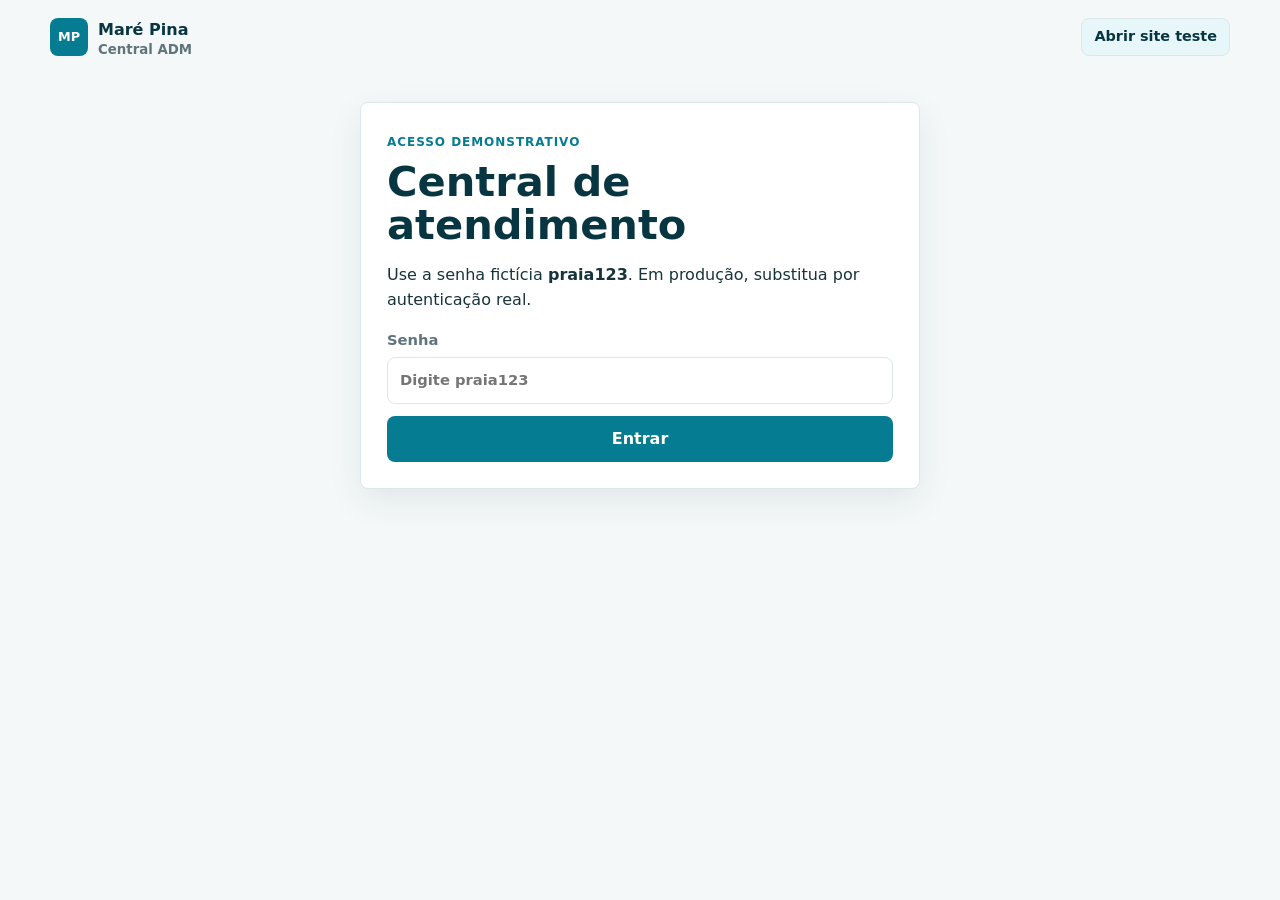
==== admin.html @ 524bec06 "iniciando o projeto de um bar na praia" ====
<!DOCTYPE html>
<html lang="pt-BR">

<head>
  <meta charset="UTF-8" />
  <meta name="viewport" content="width=device-width, initial-scale=1.0" />
  <meta name="robots" content="noindex" />
  <title>Central ADM | Maré Pina Beach Bar</title>
  <link rel="icon" href="assets/icons/sun-wave.svg" type="image/svg+xml" />
  <link rel="stylesheet" href="style.css" />
  <script src="admin.js" defer></script>
</head>

<body class="admin-body">
  <main class="admin-shell">
    <header class="admin-header">
      <a class="brand" href="index.html">
        <span class="brand__icon">MP</span>
        <span><strong>Maré Pina</strong><small>Central ADM</small></span>
      </a>
      <a class="btn btn--light btn--small" href="index.html?mesa=08">Abrir site teste</a>
    </header>

    <section class="admin-card login-card" id="loginPanel">
      <span class="eyebrow">Acesso demonstrativo</span>

      <h1>Central de atendimento</h1>

      <p>Use a senha fictícia <strong>praia123</strong>. Em produção, substitua por autenticação real.</p>
      
      <form id="loginForm" class="cart-form">
        <label>Senha<input type="password" id="adminPassword" placeholder="Digite praia123" required /></label>
        <button class="btn btn--primary" type="submit">Entrar</button>
      </form>
    </section>

    <section class="admin-dashboard admin-hidden" id="dashboardPanel" aria-live="polite">
      <div class="admin-toolbar">
        <div>
          <span class="eyebrow">Painel vivo</span>
          <h1>Solicitações da praia</h1>
        </div>
        <div class="admin-actions">
          <button class="btn btn--light btn--small" id="refreshRequests" type="button">Atualizar</button>
          <button class="btn btn--dark btn--small" id="clearCompleted" type="button">Limpar concluídos</button>
        </div>
      </div>

      <section class="admin-stats" id="adminStats" aria-label="Resumo do atendimento"></section>

      <section class="admin-card request-center">
        <div class="request-center__header">
          <div>
            <span class="eyebrow">Fila</span>
            <h2>Pedidos e chamados</h2>
          </div>
          <span id="lastUpdateText">Atualizado agora</span>
        </div>
        <div class="request-filters" id="requestFilters" aria-label="Filtros de solicitações">
          <button class="filter-btn is-active" type="button" data-filter="todos">Todos</button>
          <button class="filter-btn" type="button" data-filter="pedido">Pedidos</button>
          <button class="filter-btn" type="button" data-filter="garcom">Garçom</button>
          <button class="filter-btn" type="button" data-filter="conta">Conta</button>
          <button class="filter-btn" type="button" data-filter="gelo">Gelo</button>
          <button class="filter-btn" type="button" data-filter="limpeza">Limpeza</button>
          <button class="filter-btn" type="button" data-filter="atendimento">Atendimento</button>
          <button class="filter-btn" type="button" data-filter="concluido">Concluídos</button>
          <button class="filter-btn" type="button" data-filter="cancelado">Cancelados</button>
        </div>
        <div class="admin-requests" id="adminRequests"></div>
      </section>

      <details class="admin-card admin-config">
        <summary>Configurações e cardápio</summary>
        <div class="admin-config__grid">
          <form id="settingsForm" class="cart-form">
            <h2>Dados rápidos</h2>
            <label>WhatsApp do restaurante<input type="tel" id="settingsWhatsapp" placeholder="5581999999999"
                required /></label>
            <label>Horário de funcionamento<input type="text" id="settingsHours" placeholder="Sáb a Qua • 7h às 17h30"
                required /></label>
            <label>Link do Google Maps<input type="url" id="settingsMaps" placeholder="https://www.google.com/maps/..."
                required /></label>
            <button class="btn btn--primary" type="submit">Salvar configurações</button>
          </form>

          <form id="productForm" class="cart-form">
            <h2>Novo item</h2>
            <label>Nome<input type="text" id="productName" placeholder="Ex.: Caldinho" required /></label>
            <label>Categoria<select id="productCategory" required></select></label>
            <label>Preço em reais<input type="number" id="productPrice" step="0.01" min="0" placeholder="29.90"
                required /></label>
            <label>Descrição<textarea id="productDescription" rows="3" placeholder="Descrição curta"
                required></textarea></label>
            <label>Imagem<select id="productImage"></select></label>
            <button class="btn btn--primary" type="submit">Adicionar produto</button>
          </form>
        </div>

        <div class="admin-menu-editor">
          <div class="admin-actions">
            <button class="btn btn--dark btn--small" id="saveProducts" type="button">Salvar cardápio</button>
            <button class="btn btn--light btn--small" id="resetProducts" type="button">Restaurar padrão</button>
          </div>
          <div class="admin-products" id="adminProducts"></div>
        </div>
      </details>
    </section>
  </main>

  <div class="toast" id="adminToast" role="status" aria-live="polite"></div>
</body>

</html>
---- style.css ----
:root {
  --sea-900: #073642;
  --sea-700: #057c92;
  --sea-100: #e7f6f8;
  --sand-50: #fffdf7;
  --sand-100: #f5ecd8;
  --sun-500: #f4b24b;
  --green-600: #26825f;
  --coral-500: #d95c4a;
  --ink: #17333b;
  --muted: #60747c;
  --line: #dbe7e9;
  --white: #ffffff;
  --shadow: 0 12px 34px rgba(7, 54, 66, 0.08);
  --container: min(1100px, calc(100% - 32px));
  --ease: cubic-bezier(0.22, 1, 0.36, 1);
}

* { box-sizing: border-box; }
html { scroll-behavior: smooth; }
body {
  margin: 0;
  font-family: Inter, ui-sans-serif, system-ui, -apple-system, BlinkMacSystemFont, "Segoe UI", sans-serif;
  color: var(--ink);
  background: var(--sand-50);
  line-height: 1.55;
  overflow-x: hidden;
}

body.is-loading,
body.no-scroll { overflow: hidden; }
[hidden] { display: none !important; }
img { display: block; width: 100%; height: auto; }
a { color: inherit; text-decoration: none; }
button, input, textarea, select { font: inherit; }
button { border: 0; cursor: pointer; }
button:disabled { cursor: not-allowed; opacity: 0.55; }
.container { width: var(--container); margin-inline: auto; }

.skip-link {
  position: fixed;
  z-index: 9999;
  top: 10px;
  left: 10px;
  padding: 10px 14px;
  background: var(--sea-900);
  color: var(--white);
  border-radius: 8px;
  transform: translateY(-150%);
  transition: transform 0.2s ease;
}
.skip-link:focus { transform: translateY(0); }

.loader {
  position: fixed;
  inset: 0;
  z-index: 9998;
  display: grid;
  place-items: center;
  background: var(--sea-900);
  opacity: 1;
  visibility: visible;
  pointer-events: auto;
  transform: translateY(0);
  transition: opacity 0.5s var(--ease), visibility 0.5s var(--ease), transform 0.5s var(--ease);
}
.loader[hidden] { display: none; }
.loader.is-hidden { opacity: 0; visibility: hidden; pointer-events: none; transform: translateY(-8px); }
.loader__card {
  width: min(300px, calc(100% - 40px));
  padding: 26px;
  border: 1px solid rgba(255,255,255,0.16);
  border-radius: 8px;
  color: var(--white);
  text-align: center;
  background: rgba(255,255,255,0.08);
}
.loader__icon { margin: 0 auto 12px; font-weight: 900; letter-spacing: 0.08em; }
.loader span { display: block; margin-top: 4px; color: rgba(255,255,255,0.78); }
.loader__bar { height: 5px; margin-top: 18px; overflow: hidden; background: rgba(255,255,255,0.18); border-radius: 99px; }
.loader__bar i { display: block; width: 45%; height: 100%; background: var(--sun-500); animation: loadingBar 1s var(--ease) infinite; }
@keyframes loadingBar { from { transform: translateX(-110%); } to { transform: translateX(235%); } }

.site-header {
  position: sticky;
  top: 0;
  z-index: 1000;
  padding: 10px 0;
  border-bottom: 1px solid rgba(219,231,233,0.7);
  background: rgba(255,253,247,0.92);
  backdrop-filter: blur(14px);
}
.site-header.is-scrolled { box-shadow: 0 8px 24px rgba(7,54,66,0.08); }
.nav { display: flex; align-items: center; justify-content: space-between; gap: 14px; }
.brand { display: inline-flex; align-items: center; gap: 10px; font-weight: 900; color: var(--sea-900); }
.brand__icon {
  width: 38px;
  height: 38px;
  display: grid;
  place-items: center;
  border-radius: 8px;
  color: var(--white);
  background: var(--sea-700);
  font-size: 0.8rem;
}
.brand small { display: block; color: var(--muted); font-weight: 700; line-height: 1; }
.nav-links { display: flex; align-items: center; gap: 8px; }
.nav-links a { padding: 10px 12px; color: var(--muted); font-weight: 800; }
.menu-toggle { display: none; width: 44px; height: 44px; border-radius: 8px; background: var(--sea-100); }
.menu-toggle span { display: block; width: 20px; height: 2px; margin: 5px auto; background: var(--sea-900); transition: transform 0.2s ease, opacity 0.2s ease; }
.menu-toggle.is-active span:nth-child(1) { transform: translateY(7px) rotate(45deg); }
.menu-toggle.is-active span:nth-child(2) { opacity: 0; }
.menu-toggle.is-active span:nth-child(3) { transform: translateY(-7px) rotate(-45deg); }

.btn {
  min-height: 46px;
  display: inline-flex;
  align-items: center;
  justify-content: center;
  gap: 8px;
  padding: 12px 18px;
  border-radius: 8px;
  font-weight: 900;
  line-height: 1.1;
  transition: transform 0.2s ease, background 0.2s ease, border-color 0.2s ease;
}
.btn:hover { transform: translateY(-1px); }
.btn--primary { color: var(--white); background: var(--sea-700); }
.btn--dark { color: var(--white); background: var(--sea-900); }
.btn--light { color: var(--sea-900); background: var(--sea-100); border: 1px solid var(--line); }
.btn--ghost { color: var(--white); background: rgba(255,255,255,0.16); border: 1px solid rgba(255,255,255,0.28); }
.btn--danger { color: var(--white); background: var(--coral-500); }
.btn--small { min-height: 38px; padding: 9px 12px; font-size: 0.9rem; }
.btn--full { width: 100%; }

.eyebrow {
  display: inline-block;
  margin-bottom: 8px;
  color: var(--sea-700);
  font-size: 0.75rem;
  font-weight: 900;
  letter-spacing: 0.08em;
  text-transform: uppercase;
}

.hero {
  min-height: 76svh;
  display: grid;
  align-items: center;
  padding: 72px 0 46px;
  color: var(--white);
  background: linear-gradient(115deg, rgba(7,54,66,0.9), rgba(5,124,146,0.58)), url("assets/images/hero-praia.svg") center/cover no-repeat;
}
.hero .eyebrow { color: #ffe6ad; }
.hero__grid { display: grid; grid-template-columns: minmax(0, 1fr) 320px; gap: clamp(22px, 6vw, 70px); align-items: center; }
.hero h1 { max-width: 760px; margin: 0 0 16px; font-size: clamp(2.35rem, 7vw, 5.2rem); line-height: 0.95; letter-spacing: 0; }
.hero p { max-width: 580px; margin: 0 0 24px; color: rgba(255,255,255,0.86); font-size: clamp(1.03rem, 2vw, 1.2rem); }
.hero__actions { display: flex; flex-wrap: wrap; gap: 10px; }
.service-card {
  display: grid;
  gap: 12px;
  padding: 22px;
  border-radius: 8px;
  background: rgba(255,255,255,0.96);
  color: var(--ink);
  box-shadow: var(--shadow);
}
.service-card strong { font-size: 1.25rem; }
.service-card span { color: var(--muted); }

.table-strip { padding: 16px 0; border-bottom: 1px solid var(--line); background: var(--white); }
.table-strip__inner { display: flex; align-items: center; justify-content: space-between; gap: 18px; }
.table-strip strong { display: block; font-size: clamp(1.05rem, 3vw, 1.35rem); }
.table-strip label { display: grid; gap: 5px; min-width: min(260px, 100%); color: var(--muted); font-weight: 800; }
input, textarea, select {
  width: 100%;
  min-height: 44px;
  padding: 11px 12px;
  border: 1px solid var(--line);
  border-radius: 8px;
  color: var(--ink);
  background: var(--white);
}
textarea { resize: vertical; }

.section { padding: clamp(46px, 8vw, 84px) 0; }
.section-heading, .menu-top { display: flex; align-items: end; justify-content: space-between; gap: 18px; margin-bottom: 22px; }
.section-heading--compact { align-items: start; display: block; }
.section h2, .admin-card h1, .admin-card h2, .admin-toolbar h1 { margin: 0; color: var(--sea-900); font-size: clamp(1.7rem, 4vw, 2.6rem); line-height: 1.05; letter-spacing: 0; }
.section p { color: var(--muted); }

.quick-service { background: var(--white); }
.quick-grid { display: grid; grid-template-columns: repeat(5, 1fr); gap: 12px; }
.quick-action {
  min-height: 122px;
  display: grid;
  align-content: center;
  gap: 6px;
  padding: 18px;
  border: 1px solid var(--line);
  border-left: 5px solid var(--sea-700);
  border-radius: 8px;
  text-align: left;
  color: var(--ink);
  background: var(--white);
  box-shadow: var(--shadow);
}
.quick-action strong { font-size: 1.05rem; }
.quick-action span { color: var(--muted); font-size: 0.92rem; }
.quick-action--conta { border-left-color: var(--sun-500); }
.quick-action--gelo { border-left-color: #4eb6c7; }
.quick-action--limpeza { border-left-color: #87939a; }
.quick-action--atendimento { border-left-color: var(--green-600); }

.menu-section { background: #f7fbfb; }
.category-scroller {
  position: sticky;
  top: 63px;
  z-index: 90;
  display: flex;
  gap: 8px;
  overflow-x: auto;
  padding: 10px 0 16px;
  background: #f7fbfb;
  scrollbar-width: none;
}
.category-scroller::-webkit-scrollbar { display: none; }
.category-btn {
  flex: 0 0 auto;
  min-height: 40px;
  padding: 9px 14px;
  border: 1px solid var(--line);
  border-radius: 8px;
  color: var(--muted);
  background: var(--white);
  font-weight: 900;
}
.category-btn.is-active { color: var(--white); border-color: var(--sea-700); background: var(--sea-700); }
.menu-grid { display: grid; grid-template-columns: repeat(2, minmax(0, 1fr)); gap: 14px; }
.menu-card {
  display: grid;
  grid-template-columns: 128px 1fr;
  overflow: hidden;
  border: 1px solid var(--line);
  border-radius: 8px;
  background: var(--white);
  box-shadow: var(--shadow);
}
.menu-card img { height: 100%; min-height: 150px; object-fit: cover; background: var(--sand-100); }
.menu-card__body { display: grid; gap: 8px; padding: 14px; }
.menu-card__body span { color: var(--sea-700); font-size: 0.75rem; font-weight: 900; text-transform: uppercase; }
.menu-card h3 { margin: 0; font-size: 1.08rem; }
.menu-card p { margin: 0; color: var(--muted); font-size: 0.92rem; }
.menu-card__footer { display: flex; align-items: center; justify-content: space-between; gap: 12px; margin-top: 4px; }
.menu-card__footer strong { font-size: 1.1rem; color: var(--sea-900); }
.add-btn {
  min-height: 38px;
  padding: 9px 12px;
  border-radius: 8px;
  color: var(--white);
  background: var(--sea-700);
  font-weight: 900;
}

.gallery { background: var(--white); }
.gallery-grid { display: grid; grid-template-columns: repeat(4, 1fr); gap: 12px; }
.gallery-item { overflow: hidden; padding: 0; border-radius: 8px; background: var(--sand-100); }
.gallery-item img { aspect-ratio: 1.25; object-fit: cover; }
.location__grid { display: grid; grid-template-columns: minmax(0, 0.9fr) minmax(300px, 1.1fr); gap: 28px; align-items: center; }
.map-card { overflow: hidden; border: 1px solid var(--line); border-radius: 8px; background: var(--white); box-shadow: var(--shadow); }
.map-card img { aspect-ratio: 1.8; object-fit: cover; }

.footer { padding: 36px 0 110px; color: rgba(255,255,255,0.78); background: var(--sea-900); }
.footer__grid { display: grid; grid-template-columns: 1.4fr 0.8fr 0.8fr; gap: 24px; }
.footer .brand, .footer h3 { color: var(--white); }
.footer a, .footer span { display: block; margin-top: 8px; }

.floating-cart, .floating-whatsapp, .floating-waiter {
  position: fixed;
  z-index: 900;
  min-height: 46px;
  display: inline-flex;
  align-items: center;
  justify-content: center;
  gap: 8px;
  padding: 11px 14px;
  border-radius: 8px;
  box-shadow: 0 10px 28px rgba(7,54,66,0.16);
  font-weight: 900;
}
.floating-cart { left: 16px; bottom: 16px; color: var(--white); background: var(--sea-900); }
.floating-cart span { min-width: 24px; min-height: 24px; display: grid; place-items: center; border-radius: 99px; color: var(--sea-900); background: var(--sun-500); }
.floating-whatsapp { right: 16px; bottom: 16px; color: var(--white); background: var(--green-600); }
.floating-waiter { right: 16px; bottom: 72px; color: var(--sea-900); background: var(--sun-500); }

.cart-backdrop { position: fixed; inset: 0; z-index: 1200; background: rgba(7,54,66,0.42); }
.cart-drawer {
  position: fixed;
  top: 0;
  right: 0;
  z-index: 1300;
  width: min(440px, 100%);
  height: 100svh;
  display: flex;
  flex-direction: column;
  gap: 16px;
  padding: 20px;
  background: var(--white);
  box-shadow: -18px 0 44px rgba(7,54,66,0.16);
  transform: translateX(105%);
  transition: transform 0.24s var(--ease);
}
.cart-drawer.is-open { transform: translateX(0); }
.cart-drawer__header { display: flex; align-items: center; justify-content: space-between; gap: 12px; }
.cart-drawer__header h2 { margin: 0; }
.icon-button { width: 42px; height: 42px; border-radius: 8px; color: var(--sea-900); background: var(--sea-100); font-size: 1.35rem; }
.cart-items { display: grid; gap: 10px; overflow-y: auto; }
.cart-empty { padding: 16px; border-radius: 8px; color: var(--muted); background: #f7fbfb; }
.cart-item { display: grid; grid-template-columns: 70px 1fr; gap: 12px; padding: 10px; border: 1px solid var(--line); border-radius: 8px; }
.cart-item img { width: 70px; height: 70px; border-radius: 8px; object-fit: cover; background: var(--sand-100); }
.cart-item h3 { margin: 0 0 6px; font-size: 1rem; }
.cart-item__meta { display: flex; align-items: center; justify-content: space-between; gap: 10px; }
.qty-control { display: inline-flex; align-items: center; overflow: hidden; border: 1px solid var(--line); border-radius: 8px; }
.qty-control button { width: 34px; height: 34px; color: var(--sea-900); background: var(--sea-100); font-weight: 900; }
.qty-control strong { min-width: 34px; text-align: center; }
.cart-remove { margin-top: 6px; padding: 0; color: var(--coral-500); background: transparent; font-weight: 900; }
.cart-total { display: flex; align-items: center; justify-content: space-between; padding: 14px; border-radius: 8px; background: var(--sea-100); }
.cart-total strong { font-size: 1.25rem; }
.cart-form { display: grid; gap: 12px; }
.cart-form label { display: grid; gap: 6px; color: var(--muted); font-size: 0.92rem; font-weight: 800; }

.gallery-modal { position: fixed; inset: 0; z-index: 1500; display: grid; place-items: center; padding: 20px; background: rgba(7,54,66,0.74); }
.gallery-modal img { max-width: min(860px, 100%); max-height: 80svh; border-radius: 8px; background: var(--white); }
.gallery-modal__close { position: fixed; top: 18px; right: 18px; }
.toast {
  position: fixed;
  left: 50%;
  bottom: 92px;
  z-index: 2000;
  max-width: min(440px, calc(100% - 32px));
  padding: 13px 16px;
  border-radius: 8px;
  color: var(--white);
  background: var(--sea-900);
  box-shadow: 0 12px 34px rgba(7,54,66,0.24);
  opacity: 0;
  pointer-events: none;
  transform: translate(-50%, 12px);
  transition: opacity 0.2s ease, transform 0.2s ease;
}
.toast.is-visible { opacity: 1; transform: translate(-50%, 0); }


.table-actions {
  display: flex;
  flex-wrap: wrap;
  justify-content: flex-end;
  gap: 8px;
}

.link-button {
  min-height: 38px;
  padding: 8px 10px;
  border-radius: 8px;
  color: var(--sea-700);
  background: var(--sea-100);
  font-weight: 900;
}

.link-button--danger {
  color: var(--coral-500);
  background: #fff1ef;
}

.customer-start {
  position: fixed;
  inset: 0;
  z-index: 1800;
  display: grid;
  place-items: center;
  padding: 18px;
  overflow-y: auto;
  background:
    linear-gradient(120deg, rgba(7, 54, 66, 0.86), rgba(5, 124, 146, 0.58)),
    url("assets/images/hero-praia.svg") center/cover no-repeat;
}

.customer-start__panel {
  width: min(720px, 100%);
  display: grid;
  gap: 16px;
  padding: clamp(18px, 4vw, 30px);
  border: 1px solid rgba(255, 255, 255, 0.28);
  border-radius: 8px;
  background: rgba(255, 255, 255, 0.97);
  box-shadow: 0 24px 60px rgba(7, 54, 66, 0.24);
}

.customer-start__header h2 {
  margin: 0 0 8px;
  color: var(--sea-900);
  font-size: clamp(1.8rem, 5vw, 2.65rem);
  line-height: 1.02;
}

.customer-start__header p,
.customer-start small {
  margin: 0;
  color: var(--muted);
}

.form-grid {
  display: grid;
  grid-template-columns: repeat(2, minmax(0, 1fr));
  gap: 12px;
}

.radio-card {
  display: flex;
  flex-wrap: wrap;
  align-items: center;
  gap: 12px;
  margin: 0;
  padding: 14px;
  border: 1px solid var(--line);
  border-radius: 8px;
  background: #f7fbfb;
}

.radio-card legend {
  padding: 0 6px;
  color: var(--sea-900);
  font-weight: 900;
}

.radio-card label {
  display: inline-flex;
  align-items: center;
  gap: 8px;
  color: var(--ink);
  font-weight: 800;
}

.radio-card input {
  width: auto;
  min-height: auto;
}

.radio-card--compact {
  padding: 10px;
  background: var(--white);
}

.minor-section {
  display: grid;
  gap: 12px;
}

.minor-section__header,
.minor-card__top {
  display: flex;
  align-items: center;
  justify-content: space-between;
  gap: 12px;
}

.minor-list {
  display: grid;
  gap: 12px;
}

.minor-card {
  display: grid;
  gap: 12px;
  padding: 12px;
  border: 1px solid var(--line);
  border-radius: 8px;
  background: var(--sand-50);
}

.form-message {
  padding: 12px;
  border: 1px solid #ffd0c8;
  border-radius: 8px;
  color: #9b2f21;
  background: #fff1ef;
  font-weight: 800;
}
/* Admin */
.admin-body { min-height: 100svh; background: #f4f8f8; }
.admin-shell { width: min(1180px, calc(100% - 32px)); margin: 0 auto; padding: 18px 0 48px; }
.admin-header { display: flex; align-items: center; justify-content: space-between; gap: 14px; margin-bottom: 18px; }
.admin-card, .stat-card, .request-card {
  border: 1px solid var(--line);
  border-radius: 8px;
  background: var(--white);
  box-shadow: var(--shadow);
}
.admin-card { padding: clamp(18px, 3vw, 26px); }
.login-card { max-width: 560px; margin: 46px auto; }
.admin-hidden { display: none !important; }
.admin-dashboard { display: grid; gap: 16px; }
.admin-toolbar { display: flex; align-items: end; justify-content: space-between; gap: 18px; }
.admin-actions { display: flex; flex-wrap: wrap; gap: 8px; }
.admin-stats { display: grid; grid-template-columns: repeat(6, 1fr); gap: 10px; }
.stat-card { padding: 14px; }
.stat-card span { color: var(--muted); font-size: 0.85rem; font-weight: 800; }
.stat-card strong { display: block; margin-top: 6px; color: var(--sea-900); font-size: 2rem; line-height: 1; }
.request-center { display: grid; gap: 16px; }
.request-center__header { display: flex; align-items: end; justify-content: space-between; gap: 14px; }
.request-center__header h2 { margin: 0; }
#lastUpdateText { color: var(--muted); font-size: 0.9rem; }
.request-filters { display: flex; gap: 8px; overflow-x: auto; padding-bottom: 4px; }
.filter-btn { flex: 0 0 auto; min-height: 38px; padding: 8px 12px; border: 1px solid var(--line); border-radius: 8px; color: var(--muted); background: var(--white); font-weight: 900; }
.filter-btn.is-active { color: var(--white); border-color: var(--sea-700); background: var(--sea-700); }
.admin-requests { display: grid; gap: 12px; }
.empty-state { display: grid; gap: 6px; padding: 22px; border: 1px dashed var(--line); border-radius: 8px; color: var(--muted); }
.request-card { display: grid; gap: 12px; padding: 14px; border-left: 5px solid var(--sea-700); }
.request-card--garcom { border-left-color: #277fc2; }
.request-card--conta { border-left-color: var(--sun-500); }
.request-card--gelo { border-left-color: #4eb6c7; }
.request-card--limpeza { border-left-color: #87939a; }
.request-card--atendimento { border-left-color: var(--green-600); }
.request-card.status-cancelado { border-left-color: var(--coral-500); opacity: 0.8; }
.request-card.status-concluido { border-left-color: var(--green-600); background: #f5fbf7; }
.request-card__top, .request-card__meta, .request-total { display: flex; align-items: center; justify-content: space-between; gap: 12px; }
.request-card__top strong { font-size: 1.15rem; }
.request-card__top span, .request-card__meta, .request-note, .request-history { color: var(--muted); }
.request-card mark { padding: 6px 9px; border-radius: 999px; color: var(--sea-900); background: var(--sea-100); font-weight: 900; }
.request-card__meta { flex-wrap: wrap; justify-content: flex-start; }
.customer-info {
  display: flex;
  flex-wrap: wrap;
  gap: 8px;
  padding: 10px;
  border: 1px solid var(--line);
  border-radius: 8px;
  background: #f7fbfb;
  color: var(--muted);
}

.customer-info span {
  flex: 1 1 180px;
}

.customer-info.has-minors {
  border-color: #f3ca76;
  background: #fff9eb;
}

.minor-info {
  display: grid;
  gap: 8px;
  padding: 10px;
  border: 1px solid #f3ca76;
  border-radius: 8px;
  background: #fff9eb;
}

.minor-alert {
  width: fit-content;
  padding: 5px 8px;
  border-radius: 999px;
  color: #7a4d00;
  background: #ffe7a8;
  font-weight: 900;
}

.minor-info ul {
  display: grid;
  gap: 6px;
  margin: 0;
  padding-left: 18px;
}

.minor-info li span {
  display: block;
  color: var(--muted);
}
.request-items { display: grid; gap: 6px; margin: 0; padding: 10px 0 0 18px; border-top: 1px solid var(--line); }
.request-items li span { color: var(--muted); }
.request-note { margin: 0; padding: 10px; border-radius: 8px; background: #f7fbfb; }
.request-total { padding: 10px 12px; border-radius: 8px; background: var(--sea-100); }
.request-history { display: flex; flex-wrap: wrap; gap: 8px; font-size: 0.85rem; }
.request-actions { display: flex; flex-wrap: wrap; gap: 8px; }
.admin-config summary { cursor: pointer; color: var(--sea-900); font-weight: 900; }
.admin-config__grid { display: grid; grid-template-columns: repeat(2, minmax(0, 1fr)); gap: 20px; margin-top: 18px; }
.admin-menu-editor { display: grid; gap: 14px; margin-top: 20px; }
.admin-products { display: grid; grid-template-columns: repeat(2, minmax(0, 1fr)); gap: 12px; }
.admin-product { display: grid; gap: 10px; padding: 12px; border: 1px solid var(--line); border-radius: 8px; background: #fdfefe; }
.admin-product__row { display: flex; align-items: center; justify-content: space-between; gap: 10px; }

@media (max-width: 980px) {
  .nav-links {
    position: fixed;
    top: 63px;
    left: 16px;
    right: 16px;
    display: none;
    flex-direction: column;
    align-items: stretch;
    padding: 12px;
    border: 1px solid var(--line);
    border-radius: 8px;
    background: var(--white);
    box-shadow: var(--shadow);
  }
  .nav-links.is-open { display: flex; }
  .nav-links a, .nav-links .btn { width: 100%; justify-content: center; }
  .menu-toggle { display: inline-block; }
  .hero__grid, .location__grid, .admin-config__grid { grid-template-columns: 1fr; }
  .service-card { max-width: 460px; }
  .quick-grid { grid-template-columns: repeat(2, 1fr); }
  .menu-grid { grid-template-columns: 1fr; }
  .gallery-grid { grid-template-columns: repeat(2, 1fr); }
  .footer__grid { grid-template-columns: 1fr; }
  .admin-stats { grid-template-columns: repeat(3, 1fr); }
  .admin-products { grid-template-columns: 1fr; }
}

@media (max-width: 640px) {
  :root { --container: min(100% - 24px, 1100px); }
  .hero { min-height: auto; padding: 54px 0 34px; }
  .hero h1 { font-size: 2.45rem; }
  .hero__actions .btn { width: 100%; }
  .table-strip__inner, .section-heading, .menu-top, .admin-toolbar, .request-center__header { align-items: stretch; flex-direction: column; }
  .table-actions { justify-content: flex-start; }
  .form-grid { grid-template-columns: 1fr; }
  .customer-start { align-items: start; }
  .customer-start__panel { margin: 10px 0; }
  .minor-section__header, .minor-card__top { align-items: flex-start; flex-direction: column; }
  .quick-grid { grid-template-columns: 1fr; }
  .quick-action { min-height: 92px; }
  .category-scroller { top: 62px; }
  .menu-card { grid-template-columns: 106px 1fr; }
  .menu-card img { min-height: 142px; }
  .menu-card p { display: none; }
  .menu-card__footer { align-items: stretch; flex-direction: column; }
  .add-btn { width: 100%; }
  .cart-drawer { padding: 16px 14px 24px; }
  .floating-cart { left: 12px; bottom: 12px; }
  .floating-whatsapp { right: 12px; bottom: 12px; }
  .floating-waiter { right: 12px; bottom: 66px; }
  .admin-stats { grid-template-columns: repeat(2, 1fr); }
  .request-card__top, .request-card__meta, .request-total { align-items: flex-start; flex-direction: column; }
  .request-actions .btn { flex: 1 1 100%; }
}

@media (max-width: 430px) {
  .brand small { display: none; }
  .menu-card { grid-template-columns: 92px 1fr; }
  .menu-card__body { padding: 11px; }
  .floating-whatsapp { display: none; }
  .admin-stats { grid-template-columns: 1fr; }
}

@media (prefers-reduced-motion: reduce) {
  *, *::before, *::after {
    scroll-behavior: auto !important;
    animation-duration: 0.001ms !important;
    animation-iteration-count: 1 !important;
    transition-duration: 0.001ms !important;
  }
  .loader { transform: none; }
}
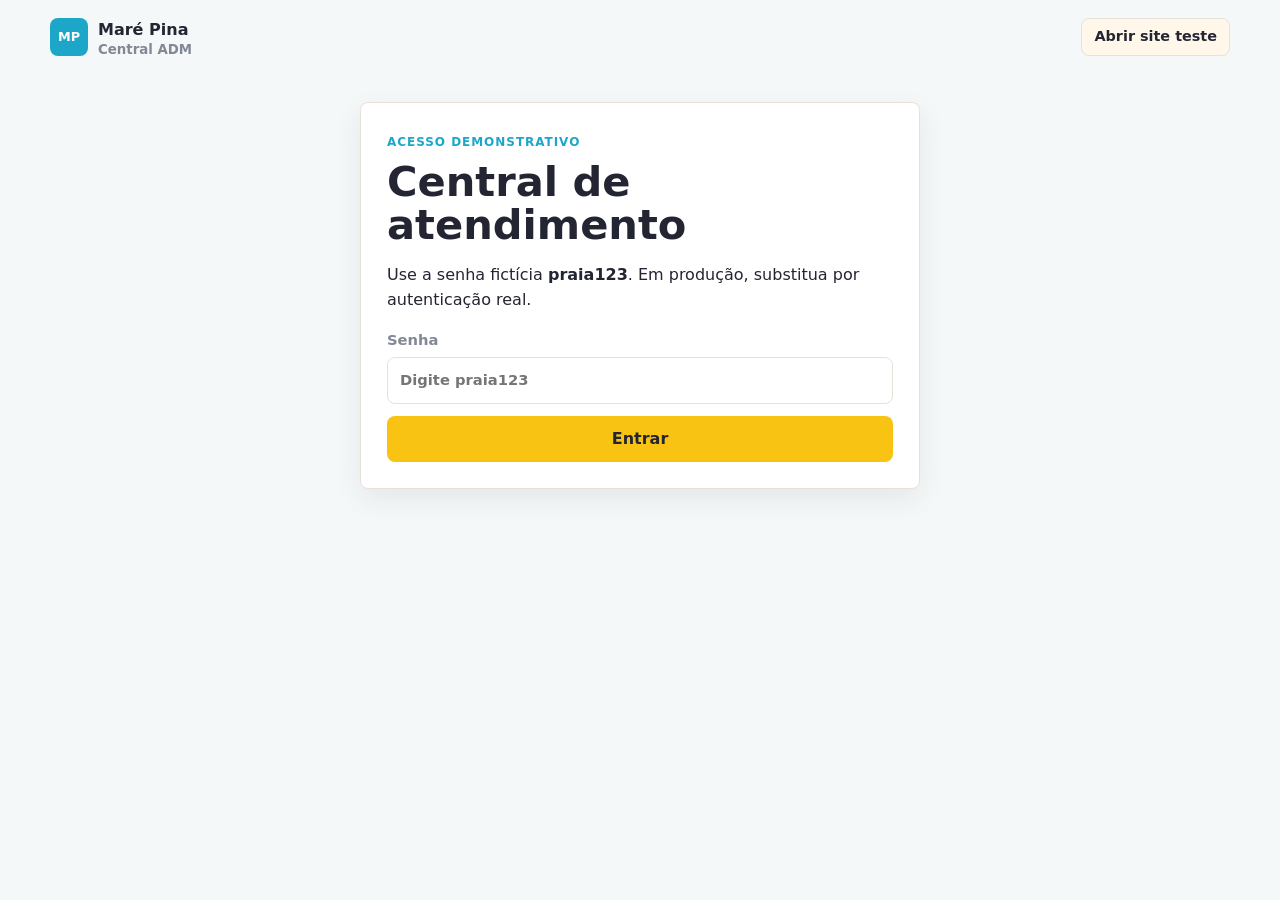
==== commit 0a4ab01e: "troquei as cores do site" ====
--- a/admin.html
+++ b/admin.html
@@ -42,6 +42,7 @@
         </div>
         <div class="admin-actions">
           <button class="btn btn--light btn--small" id="refreshRequests" type="button">Atualizar</button>
+          <button class="btn btn--primary btn--small" id="toggleSound" type="button" aria-pressed="false">Ativar som</button>
           <button class="btn btn--dark btn--small" id="clearCompleted" type="button">Limpar concluídos</button>
         </div>
       </div>
@@ -64,6 +65,8 @@
           <button class="filter-btn" type="button" data-filter="gelo">Gelo</button>
           <button class="filter-btn" type="button" data-filter="limpeza">Limpeza</button>
           <button class="filter-btn" type="button" data-filter="atendimento">Atendimento</button>
+          <button class="filter-btn" type="button" data-filter="em_atendimento">Em atendimento</button>
+          <button class="filter-btn" type="button" data-filter="preparando">Preparando</button>
           <button class="filter-btn" type="button" data-filter="concluido">Concluídos</button>
           <button class="filter-btn" type="button" data-filter="cancelado">Cancelados</button>
         </div>
--- a/style.css
+++ b/style.css
@@ -1,17 +1,29 @@
 :root {
-  --sea-900: #073642;
-  --sea-700: #057c92;
-  --sea-100: #e7f6f8;
-  --sand-50: #fffdf7;
-  --sand-100: #f5ecd8;
-  --sun-500: #f4b24b;
-  --green-600: #26825f;
-  --coral-500: #d95c4a;
-  --ink: #17333b;
-  --muted: #60747c;
-  --line: #dbe7e9;
+  --color-sun: #F8C312;
+  --color-orange: #F28C28;
+  --color-palm: #499C46;
+  --color-lime: #A5C747;
+  --color-sea: #1CA7C9;
+  --color-sand: #F5E3BD;
+  --color-cream: #FFF8EA;
+  --color-dark: #232532;
+  --color-dark-soft: #36373D;
+  --color-muted: #828895;
+  --color-danger: #D53F4B;
+
+  --sea-900: var(--color-dark);
+  --sea-700: var(--color-sea);
+  --sea-100: var(--color-cream);
+  --sand-50: var(--color-cream);
+  --sand-100: var(--color-sand);
+  --sun-500: var(--color-sun);
+  --green-600: var(--color-palm);
+  --coral-500: var(--color-danger);
+  --ink: var(--color-dark);
+  --muted: var(--color-muted);
+  --line: #E7E2D8;
   --white: #ffffff;
-  --shadow: 0 12px 34px rgba(7, 54, 66, 0.08);
+  --shadow: 0 10px 28px rgba(35, 37, 50, 0.08);
   --container: min(1100px, calc(100% - 32px));
   --ease: cubic-bezier(0.22, 1, 0.36, 1);
 }
@@ -22,7 +34,7 @@
   margin: 0;
   font-family: Inter, ui-sans-serif, system-ui, -apple-system, BlinkMacSystemFont, "Segoe UI", sans-serif;
   color: var(--ink);
-  background: var(--sand-50);
+  background: linear-gradient(180deg, var(--color-cream) 0%, #fffdf8 100%);
   line-height: 1.55;
   overflow-x: hidden;
 }
@@ -86,11 +98,11 @@
   top: 0;
   z-index: 1000;
   padding: 10px 0;
-  border-bottom: 1px solid rgba(219,231,233,0.7);
-  background: rgba(255,253,247,0.92);
+  border-bottom: 1px solid rgba(35, 37, 50, 0.08);
+  background: rgba(255, 248, 234, 0.94);
   backdrop-filter: blur(14px);
 }
-.site-header.is-scrolled { box-shadow: 0 8px 24px rgba(7,54,66,0.08); }
+.site-header.is-scrolled { box-shadow: 0 8px 24px rgba(35, 37, 50, 0.08); }
 .nav { display: flex; align-items: center; justify-content: space-between; gap: 14px; }
 .brand { display: inline-flex; align-items: center; gap: 10px; font-weight: 900; color: var(--sea-900); }
 .brand__icon {
@@ -125,11 +137,11 @@
   transition: transform 0.2s ease, background 0.2s ease, border-color 0.2s ease;
 }
 .btn:hover { transform: translateY(-1px); }
-.btn--primary { color: var(--white); background: var(--sea-700); }
-.btn--dark { color: var(--white); background: var(--sea-900); }
-.btn--light { color: var(--sea-900); background: var(--sea-100); border: 1px solid var(--line); }
-.btn--ghost { color: var(--white); background: rgba(255,255,255,0.16); border: 1px solid rgba(255,255,255,0.28); }
-.btn--danger { color: var(--white); background: var(--coral-500); }
+.btn--primary { color: var(--color-dark); background: var(--color-sun); }
+.btn--dark { color: var(--white); background: var(--color-dark); }
+.btn--light { color: var(--color-dark); background: var(--color-cream); border: 1px solid var(--line); }
+.btn--ghost { color: var(--color-dark); background: rgba(255,255,255,0.72); border: 1px solid rgba(35,37,50,0.08); }
+.btn--danger { color: var(--white); background: var(--color-danger); }
 .btn--small { min-height: 38px; padding: 9px 12px; font-size: 0.9rem; }
 .btn--full { width: 100%; }
 
@@ -149,9 +161,9 @@
   align-items: center;
   padding: 72px 0 46px;
   color: var(--white);
-  background: linear-gradient(115deg, rgba(7,54,66,0.9), rgba(5,124,146,0.58)), url("assets/images/hero-praia.svg") center/cover no-repeat;
-}
-.hero .eyebrow { color: #ffe6ad; }
+  background: linear-gradient(115deg, rgba(35,37,50,0.9), rgba(28,167,201,0.45)), url("assets/images/hero-praia.svg") center/cover no-repeat;
+}
+.hero .eyebrow { color: var(--color-sand); }
 .hero__grid { display: grid; grid-template-columns: minmax(0, 1fr) 320px; gap: clamp(22px, 6vw, 70px); align-items: center; }
 .hero h1 { max-width: 760px; margin: 0 0 16px; font-size: clamp(2.35rem, 7vw, 5.2rem); line-height: 0.95; letter-spacing: 0; }
 .hero p { max-width: 580px; margin: 0 0 24px; color: rgba(255,255,255,0.86); font-size: clamp(1.03rem, 2vw, 1.2rem); }
@@ -212,7 +224,7 @@
 .quick-action--limpeza { border-left-color: #87939a; }
 .quick-action--atendimento { border-left-color: var(--green-600); }
 
-.menu-section { background: #f7fbfb; }
+.menu-section { background: #fcfbf7; }
 .category-scroller {
   position: sticky;
   top: 63px;
@@ -221,7 +233,7 @@
   gap: 8px;
   overflow-x: auto;
   padding: 10px 0 16px;
-  background: #f7fbfb;
+  background: #fcfbf7;
   scrollbar-width: none;
 }
 .category-scroller::-webkit-scrollbar { display: none; }
@@ -258,7 +270,7 @@
   padding: 9px 12px;
   border-radius: 8px;
   color: var(--white);
-  background: var(--sea-700);
+  background: var(--color-palm);
   font-weight: 900;
 }
 
@@ -270,7 +282,7 @@
 .map-card { overflow: hidden; border: 1px solid var(--line); border-radius: 8px; background: var(--white); box-shadow: var(--shadow); }
 .map-card img { aspect-ratio: 1.8; object-fit: cover; }
 
-.footer { padding: 36px 0 110px; color: rgba(255,255,255,0.78); background: var(--sea-900); }
+.footer { padding: 36px 0 110px; color: rgba(255,255,255,0.78); background: var(--color-dark); }
 .footer__grid { display: grid; grid-template-columns: 1.4fr 0.8fr 0.8fr; gap: 24px; }
 .footer .brand, .footer h3 { color: var(--white); }
 .footer a, .footer span { display: block; margin-top: 8px; }
@@ -288,10 +300,10 @@
   box-shadow: 0 10px 28px rgba(7,54,66,0.16);
   font-weight: 900;
 }
-.floating-cart { left: 16px; bottom: 16px; color: var(--white); background: var(--sea-900); }
-.floating-cart span { min-width: 24px; min-height: 24px; display: grid; place-items: center; border-radius: 99px; color: var(--sea-900); background: var(--sun-500); }
-.floating-whatsapp { right: 16px; bottom: 16px; color: var(--white); background: var(--green-600); }
-.floating-waiter { right: 16px; bottom: 72px; color: var(--sea-900); background: var(--sun-500); }
+.floating-cart { left: 16px; bottom: 16px; color: var(--white); background: var(--color-dark); }
+.floating-cart span { min-width: 24px; min-height: 24px; display: grid; place-items: center; border-radius: 99px; color: var(--color-dark); background: var(--color-sun); }
+.floating-whatsapp { right: 16px; bottom: 16px; color: var(--white); background: var(--color-sea); }
+.floating-waiter { right: 16px; bottom: 72px; color: var(--color-dark); background: var(--color-sun); }
 
 .cart-backdrop { position: fixed; inset: 0; z-index: 1200; background: rgba(7,54,66,0.42); }
 .cart-drawer {
@@ -662,4 +674,171 @@
     transition-duration: 0.001ms !important;
   }
   .loader { transform: none; }
-}+}
+
+:where(a, button, input, textarea, select):focus-visible {
+  outline: 3px solid var(--sun-500);
+  outline-offset: 2px;
+}
+
+.menu-search {
+  display: grid;
+  gap: 7px;
+  max-width: 520px;
+  margin: -6px 0 10px;
+  color: var(--muted);
+  font-weight: 900;
+}
+
+.menu-empty {
+  grid-column: 1 / -1;
+}
+
+.customer-status {
+  background: var(--white);
+}
+
+.status-list {
+  display: grid;
+  gap: 10px;
+}
+
+.status-card {
+  display: flex;
+  align-items: center;
+  justify-content: space-between;
+  gap: 14px;
+  padding: 14px;
+  border: 1px solid var(--line);
+  border-left: 5px solid var(--sea-700);
+  border-radius: 8px;
+  background: #fdfefe;
+  box-shadow: var(--shadow);
+}
+
+.status-card strong,
+.status-card span {
+  display: block;
+}
+
+.status-card span {
+  color: var(--muted);
+  font-size: 0.92rem;
+}
+
+.status-card mark {
+  flex: 0 0 auto;
+  padding: 6px 9px;
+  border-radius: 999px;
+  color: var(--sea-900);
+  background: var(--sea-100);
+  font-weight: 900;
+}
+
+.status-card.status-preparando,
+.request-card.status-preparando {
+  border-left-color: var(--sun-500);
+}
+
+.status-card.status-concluido {
+  border-left-color: var(--green-600);
+}
+
+.status-card.status-cancelado {
+  border-left-color: var(--coral-500);
+  opacity: 0.78;
+}
+
+.mobile-bottom-nav {
+  display: none;
+}
+
+.btn.is-active,
+#toggleSound.is-active {
+  color: var(--white);
+  background: var(--green-600);
+}
+
+.request-card.is-waiting-long {
+  border-color: #f3ca76;
+  background: #fffaf0;
+}
+
+.request-card.is-waiting-long .request-card__top span::after {
+  content: "  Atenção: espera alta";
+  color: #946000;
+  font-weight: 900;
+}
+
+.request-card.is-account-alert {
+  box-shadow: 0 0 0 2px rgba(244, 178, 75, 0.35), var(--shadow);
+}
+
+.request-card.has-minor-alert {
+  border-top-color: #f3ca76;
+}
+
+@media (max-width: 640px) {
+  body:not(.admin-body) {
+    padding-bottom: 74px;
+  }
+
+  .mobile-bottom-nav {
+    position: fixed;
+    left: 0;
+    right: 0;
+    bottom: 0;
+    z-index: 1100;
+    display: grid;
+    grid-template-columns: repeat(4, 1fr);
+    gap: 0;
+    padding: 8px max(8px, env(safe-area-inset-left)) calc(8px + env(safe-area-inset-bottom)) max(8px, env(safe-area-inset-right));
+    border-top: 1px solid var(--line);
+    background: rgba(255, 255, 255, 0.98);
+    box-shadow: 0 -10px 28px rgba(7, 54, 66, 0.12);
+  }
+
+  .mobile-bottom-nav a,
+  .mobile-bottom-nav button {
+    min-height: 46px;
+    display: grid;
+    place-items: center;
+    padding: 6px 4px;
+    border-radius: 8px;
+    color: var(--sea-900);
+    background: transparent;
+    font-size: 0.78rem;
+    font-weight: 900;
+    text-align: center;
+  }
+
+  .mobile-bottom-nav span {
+    min-width: 20px;
+    min-height: 20px;
+    display: inline-grid;
+    place-items: center;
+    margin-left: 2px;
+    border-radius: 999px;
+    color: var(--white);
+    background: var(--sea-700);
+  }
+
+  .floating-cart,
+  .floating-whatsapp,
+  .floating-waiter {
+    display: none;
+  }
+
+  .status-card {
+    align-items: flex-start;
+    flex-direction: column;
+  }
+
+  .footer {
+    padding-bottom: 118px;
+  }
+
+  .toast {
+    bottom: 88px;
+  }
+}
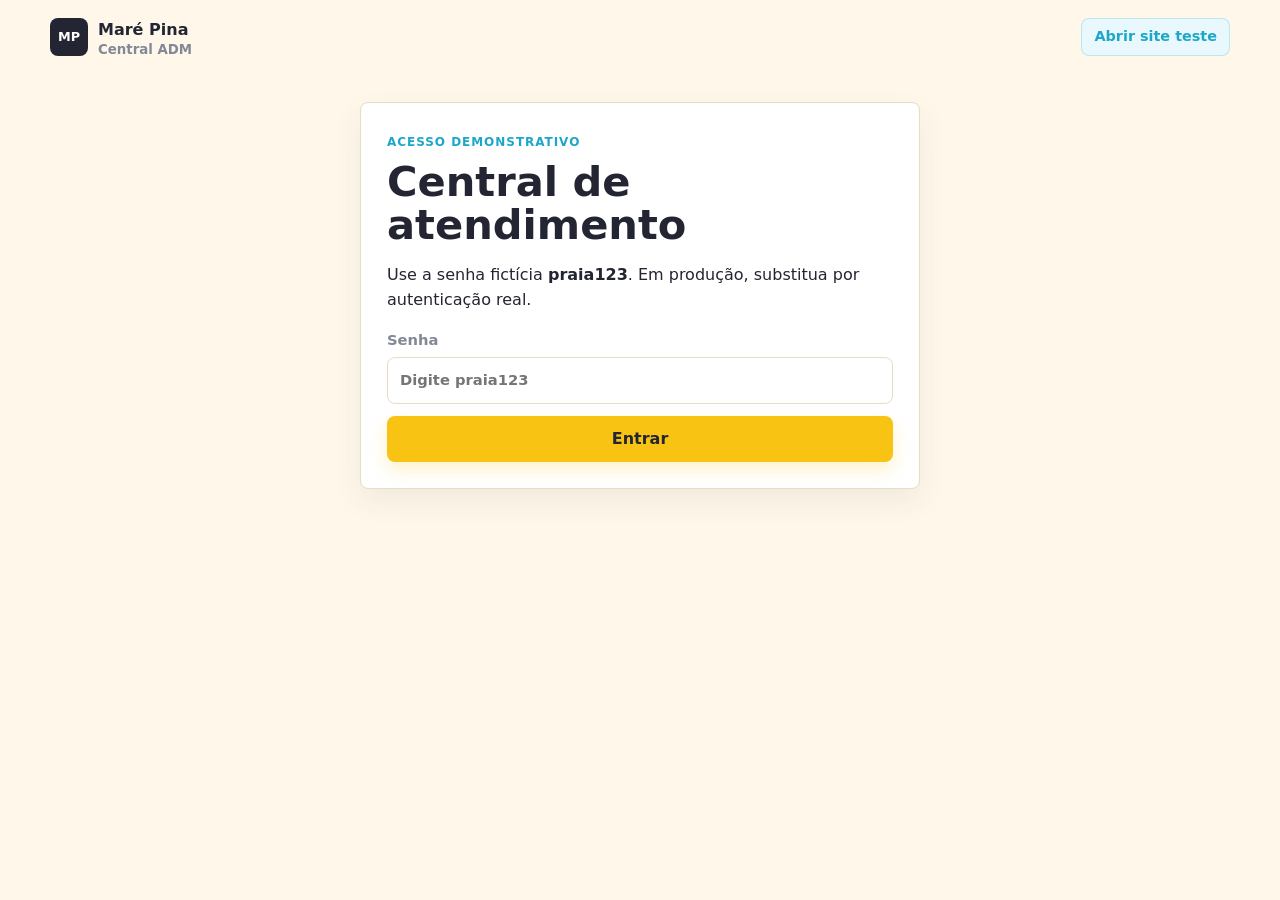
==== commit 5c686c05: "adicionei uma nova interface ao painel adm, novas funcionalidades" ====
--- a/admin.html
+++ b/admin.html
@@ -49,7 +49,39 @@
 
       <section class="admin-stats" id="adminStats" aria-label="Resumo do atendimento"></section>
 
-      <section class="admin-card request-center">
+      <nav class="admin-tabs" id="adminTabs" aria-label="Areas do painel ADM">
+        <button class="admin-tab is-active" type="button" data-admin-tab="dashboard">Dashboard</button>
+        <button class="admin-tab" type="button" data-admin-tab="mesas">Mesas ativas</button>
+        <button class="admin-tab" type="button" data-admin-tab="solicitacoes">Solicitacoes</button>
+        <button class="admin-tab" type="button" data-admin-tab="pedidos">Pedidos</button>
+        <button class="admin-tab" type="button" data-admin-tab="historico">Historico</button>
+        <button class="admin-tab" type="button" data-admin-tab="cardapio">Cardapio</button>
+        <button class="admin-tab" type="button" data-admin-tab="configuracoes">Configuracoes</button>
+      </nav>
+
+      <section class="admin-card admin-panel is-active" data-admin-panel="dashboard">
+        <div class="request-center__header">
+          <div>
+            <span class="eyebrow">Operacao do dia</span>
+            <h2>Resumo operacional</h2>
+          </div>
+          <span>Dados locais deste navegador</span>
+        </div>
+        <div class="daily-report" id="dailyReport"></div>
+      </section>
+
+      <section class="admin-card table-center admin-panel" data-admin-panel="mesas">
+        <div class="request-center__header">
+          <div>
+            <span class="eyebrow">Mesas ativas</span>
+            <h2>Atendimentos em aberto</h2>
+          </div>
+          <span id="activeTablesCount">0 mesas</span>
+        </div>
+        <div class="admin-tables" id="activeTables"></div>
+      </section>
+
+      <section class="admin-card request-center admin-panel" data-admin-panel="solicitacoes">
         <div class="request-center__header">
           <div>
             <span class="eyebrow">Fila</span>
@@ -73,7 +105,35 @@
         <div class="admin-requests" id="adminRequests"></div>
       </section>
 
-      <details class="admin-card admin-config">
+      <section class="admin-card request-center admin-panel" data-admin-panel="pedidos">
+        <div class="request-center__header">
+          <div>
+            <span class="eyebrow">Pedidos</span>
+            <h2>Pedidos da cozinha/bar</h2>
+          </div>
+          <span>Itens enviados pelo cardapio</span>
+        </div>
+        <div class="admin-requests" id="adminOrders"></div>
+      </section>
+
+      <section class="admin-card table-center admin-panel" data-admin-panel="historico">
+        <div class="request-center__header">
+          <div>
+            <span class="eyebrow">Historico</span>
+            <h2>Mesas finalizadas</h2>
+          </div>
+          <span id="closedTablesCount">0 mesas</span>
+        </div>
+        <div class="history-filters">
+          <button class="filter-btn is-active" type="button" data-history-filter="hoje">Hoje</button>
+          <button class="filter-btn" type="button" data-history-filter="todas">Todas</button>
+          <label>Por mesa<input type="search" id="historyTableSearch" placeholder="Ex.: 08" /></label>
+          <label>Por responsavel<input type="search" id="historyCustomerSearch" placeholder="Ex.: Rodolfo" /></label>
+        </div>
+        <div class="admin-tables" id="closedTables"></div>
+      </section>
+
+      <details class="admin-card admin-config admin-panel" data-admin-panel="cardapio">
         <summary>Configurações e cardápio</summary>
         <div class="admin-config__grid">
           <form id="settingsForm" class="cart-form">
@@ -108,8 +168,27 @@
           <div class="admin-products" id="adminProducts"></div>
         </div>
       </details>
+
+      <section class="admin-card admin-panel" data-admin-panel="configuracoes">
+        <span class="eyebrow">Configuracoes</span>
+        <h2>Producao real</h2>
+        <p>Este painel ainda usa localStorage para demonstracao. Em producao, conecte autenticacao real, Supabase/Firebase ou API propria com banco em tempo real.</p>
+      </section>
     </section>
   </main>
+
+  <div class="finish-modal" id="finishTableModal" role="dialog" aria-modal="true" aria-labelledby="finishTableTitle" hidden>
+    <div class="finish-modal__panel">
+      <span class="eyebrow">Finalizar atendimento</span>
+      <h2 id="finishTableTitle">Finalizar mesa?</h2>
+      <p id="finishTableText">Essa acao indica que o cliente foi embora. Os pedidos e chamados em aberto dessa mesa serao encerrados e enviados para o historico.</p>
+      <div class="finish-warning" id="finishTableWarning" hidden></div>
+      <div class="admin-actions">
+        <button class="btn btn--light" type="button" id="cancelFinishTable">Cancelar</button>
+        <button class="btn btn--danger" type="button" id="confirmFinishTable">Confirmar finalizacao</button>
+      </div>
+    </div>
+  </div>
 
   <div class="toast" id="adminToast" role="status" aria-live="polite"></div>
 </body>
--- a/style.css
+++ b/style.css
@@ -13,7 +13,7 @@
 
   --sea-900: var(--color-dark);
   --sea-700: var(--color-sea);
-  --sea-100: var(--color-cream);
+  --sea-100: #E8F8FC;
   --sand-50: var(--color-cream);
   --sand-100: var(--color-sand);
   --sun-500: var(--color-sun);
@@ -21,9 +21,9 @@
   --coral-500: var(--color-danger);
   --ink: var(--color-dark);
   --muted: var(--color-muted);
-  --line: #E7E2D8;
+  --line: #E8DDC5;
   --white: #ffffff;
-  --shadow: 0 10px 28px rgba(35, 37, 50, 0.08);
+  --shadow: 0 12px 30px rgba(35, 37, 50, 0.07);
   --container: min(1100px, calc(100% - 32px));
   --ease: cubic-bezier(0.22, 1, 0.36, 1);
 }
@@ -34,7 +34,7 @@
   margin: 0;
   font-family: Inter, ui-sans-serif, system-ui, -apple-system, BlinkMacSystemFont, "Segoe UI", sans-serif;
   color: var(--ink);
-  background: linear-gradient(180deg, var(--color-cream) 0%, #fffdf8 100%);
+  background: var(--color-cream);
   line-height: 1.55;
   overflow-x: hidden;
 }
@@ -99,7 +99,7 @@
   z-index: 1000;
   padding: 10px 0;
   border-bottom: 1px solid rgba(35, 37, 50, 0.08);
-  background: rgba(255, 248, 234, 0.94);
+  background: rgba(255, 248, 234, 0.96);
   backdrop-filter: blur(14px);
 }
 .site-header.is-scrolled { box-shadow: 0 8px 24px rgba(35, 37, 50, 0.08); }
@@ -112,12 +112,13 @@
   place-items: center;
   border-radius: 8px;
   color: var(--white);
-  background: var(--sea-700);
+  background: var(--color-dark);
   font-size: 0.8rem;
 }
 .brand small { display: block; color: var(--muted); font-weight: 700; line-height: 1; }
 .nav-links { display: flex; align-items: center; gap: 8px; }
-.nav-links a { padding: 10px 12px; color: var(--muted); font-weight: 800; }
+.nav-links a { padding: 10px 12px; color: var(--color-dark-soft); font-weight: 800; }
+.nav-links a:hover { color: var(--color-sea); }
 .menu-toggle { display: none; width: 44px; height: 44px; border-radius: 8px; background: var(--sea-100); }
 .menu-toggle span { display: block; width: 20px; height: 2px; margin: 5px auto; background: var(--sea-900); transition: transform 0.2s ease, opacity 0.2s ease; }
 .menu-toggle.is-active span:nth-child(1) { transform: translateY(7px) rotate(45deg); }
@@ -137,10 +138,11 @@
   transition: transform 0.2s ease, background 0.2s ease, border-color 0.2s ease;
 }
 .btn:hover { transform: translateY(-1px); }
-.btn--primary { color: var(--color-dark); background: var(--color-sun); }
+.btn--primary { color: var(--color-dark); background: var(--color-sun); box-shadow: 0 8px 18px rgba(248, 195, 18, 0.22); }
+.btn--primary:hover { background: #EFB70D; }
 .btn--dark { color: var(--white); background: var(--color-dark); }
-.btn--light { color: var(--color-dark); background: var(--color-cream); border: 1px solid var(--line); }
-.btn--ghost { color: var(--color-dark); background: rgba(255,255,255,0.72); border: 1px solid rgba(35,37,50,0.08); }
+.btn--light { color: var(--color-sea); background: var(--sea-100); border: 1px solid rgba(28, 167, 201, 0.22); }
+.btn--ghost { color: var(--white); background: rgba(255,255,255,0.14); border: 1px solid rgba(255,255,255,0.32); }
 .btn--danger { color: var(--white); background: var(--color-danger); }
 .btn--small { min-height: 38px; padding: 9px 12px; font-size: 0.9rem; }
 .btn--full { width: 100%; }
@@ -161,7 +163,7 @@
   align-items: center;
   padding: 72px 0 46px;
   color: var(--white);
-  background: linear-gradient(115deg, rgba(35,37,50,0.9), rgba(28,167,201,0.45)), url("assets/images/hero-praia.svg") center/cover no-repeat;
+  background: linear-gradient(115deg, rgba(35,37,50,0.82), rgba(28,167,201,0.34)), url("assets/images/hero-praia.svg") center/cover no-repeat;
 }
 .hero .eyebrow { color: var(--color-sand); }
 .hero__grid { display: grid; grid-template-columns: minmax(0, 1fr) 320px; gap: clamp(22px, 6vw, 70px); align-items: center; }
@@ -220,11 +222,11 @@
 .quick-action strong { font-size: 1.05rem; }
 .quick-action span { color: var(--muted); font-size: 0.92rem; }
 .quick-action--conta { border-left-color: var(--sun-500); }
-.quick-action--gelo { border-left-color: #4eb6c7; }
-.quick-action--limpeza { border-left-color: #87939a; }
+.quick-action--gelo { border-left-color: var(--color-sea); }
+.quick-action--limpeza { border-left-color: var(--color-muted); }
 .quick-action--atendimento { border-left-color: var(--green-600); }
 
-.menu-section { background: #fcfbf7; }
+.menu-section { background: #FFFBF1; }
 .category-scroller {
   position: sticky;
   top: 63px;
@@ -233,7 +235,7 @@
   gap: 8px;
   overflow-x: auto;
   padding: 10px 0 16px;
-  background: #fcfbf7;
+  background: #FFFBF1;
   scrollbar-width: none;
 }
 .category-scroller::-webkit-scrollbar { display: none; }
@@ -247,7 +249,7 @@
   background: var(--white);
   font-weight: 900;
 }
-.category-btn.is-active { color: var(--white); border-color: var(--sea-700); background: var(--sea-700); }
+.category-btn.is-active { color: var(--white); border-color: var(--color-sea); background: var(--color-sea); }
 .menu-grid { display: grid; grid-template-columns: repeat(2, minmax(0, 1fr)); gap: 14px; }
 .menu-card {
   display: grid;
@@ -302,8 +304,8 @@
 }
 .floating-cart { left: 16px; bottom: 16px; color: var(--white); background: var(--color-dark); }
 .floating-cart span { min-width: 24px; min-height: 24px; display: grid; place-items: center; border-radius: 99px; color: var(--color-dark); background: var(--color-sun); }
-.floating-whatsapp { right: 16px; bottom: 16px; color: var(--white); background: var(--color-sea); }
-.floating-waiter { right: 16px; bottom: 72px; color: var(--color-dark); background: var(--color-sun); }
+.floating-whatsapp { right: 16px; bottom: 16px; color: var(--white); background: var(--color-palm); }
+.floating-waiter { right: 16px; bottom: 72px; color: var(--white); background: var(--color-sea); }
 
 .cart-backdrop { position: fixed; inset: 0; z-index: 1200; background: rgba(7,54,66,0.42); }
 .cart-drawer {
@@ -327,7 +329,7 @@
 .cart-drawer__header h2 { margin: 0; }
 .icon-button { width: 42px; height: 42px; border-radius: 8px; color: var(--sea-900); background: var(--sea-100); font-size: 1.35rem; }
 .cart-items { display: grid; gap: 10px; overflow-y: auto; }
-.cart-empty { padding: 16px; border-radius: 8px; color: var(--muted); background: #f7fbfb; }
+.cart-empty { padding: 16px; border-radius: 8px; color: var(--muted); background: #FFFBF1; }
 .cart-item { display: grid; grid-template-columns: 70px 1fr; gap: 12px; padding: 10px; border: 1px solid var(--line); border-radius: 8px; }
 .cart-item img { width: 70px; height: 70px; border-radius: 8px; object-fit: cover; background: var(--sand-100); }
 .cart-item h3 { margin: 0 0 6px; font-size: 1rem; }
@@ -393,7 +395,7 @@
   padding: 18px;
   overflow-y: auto;
   background:
-    linear-gradient(120deg, rgba(7, 54, 66, 0.86), rgba(5, 124, 146, 0.58)),
+    linear-gradient(120deg, rgba(35, 37, 50, 0.82), rgba(28, 167, 201, 0.34)),
     url("assets/images/hero-praia.svg") center/cover no-repeat;
 }
 
@@ -436,7 +438,7 @@
   padding: 14px;
   border: 1px solid var(--line);
   border-radius: 8px;
-  background: #f7fbfb;
+  background: #FFFBF1;
 }
 
 .radio-card legend {
@@ -499,7 +501,7 @@
   font-weight: 800;
 }
 /* Admin */
-.admin-body { min-height: 100svh; background: #f4f8f8; }
+.admin-body { min-height: 100svh; background: var(--color-cream); }
 .admin-shell { width: min(1180px, calc(100% - 32px)); margin: 0 auto; padding: 18px 0 48px; }
 .admin-header { display: flex; align-items: center; justify-content: space-between; gap: 14px; margin-bottom: 18px; }
 .admin-card, .stat-card, .request-card {
@@ -524,14 +526,14 @@
 #lastUpdateText { color: var(--muted); font-size: 0.9rem; }
 .request-filters { display: flex; gap: 8px; overflow-x: auto; padding-bottom: 4px; }
 .filter-btn { flex: 0 0 auto; min-height: 38px; padding: 8px 12px; border: 1px solid var(--line); border-radius: 8px; color: var(--muted); background: var(--white); font-weight: 900; }
-.filter-btn.is-active { color: var(--white); border-color: var(--sea-700); background: var(--sea-700); }
+.filter-btn.is-active { color: var(--white); border-color: var(--color-sea); background: var(--color-sea); }
 .admin-requests { display: grid; gap: 12px; }
 .empty-state { display: grid; gap: 6px; padding: 22px; border: 1px dashed var(--line); border-radius: 8px; color: var(--muted); }
 .request-card { display: grid; gap: 12px; padding: 14px; border-left: 5px solid var(--sea-700); }
-.request-card--garcom { border-left-color: #277fc2; }
+.request-card--garcom { border-left-color: var(--color-sea); }
 .request-card--conta { border-left-color: var(--sun-500); }
-.request-card--gelo { border-left-color: #4eb6c7; }
-.request-card--limpeza { border-left-color: #87939a; }
+.request-card--gelo { border-left-color: var(--color-sea); }
+.request-card--limpeza { border-left-color: var(--color-muted); }
 .request-card--atendimento { border-left-color: var(--green-600); }
 .request-card.status-cancelado { border-left-color: var(--coral-500); opacity: 0.8; }
 .request-card.status-concluido { border-left-color: var(--green-600); background: #f5fbf7; }
@@ -547,7 +549,7 @@
   padding: 10px;
   border: 1px solid var(--line);
   border-radius: 8px;
-  background: #f7fbfb;
+  background: #FFFBF1;
   color: var(--muted);
 }
 
@@ -556,25 +558,25 @@
 }
 
 .customer-info.has-minors {
-  border-color: #f3ca76;
-  background: #fff9eb;
+  border-color: rgba(248, 195, 18, 0.38);
+  background: #FFF8E0;
 }
 
 .minor-info {
   display: grid;
   gap: 8px;
   padding: 10px;
-  border: 1px solid #f3ca76;
-  border-radius: 8px;
-  background: #fff9eb;
+  border: 1px solid rgba(248, 195, 18, 0.38);
+  border-radius: 8px;
+  background: #FFF8E0;
 }
 
 .minor-alert {
   width: fit-content;
   padding: 5px 8px;
   border-radius: 999px;
-  color: #7a4d00;
-  background: #ffe7a8;
+  color: var(--color-dark);
+  background: rgba(248, 195, 18, 0.28);
   font-weight: 900;
 }
 
@@ -591,7 +593,7 @@
 }
 .request-items { display: grid; gap: 6px; margin: 0; padding: 10px 0 0 18px; border-top: 1px solid var(--line); }
 .request-items li span { color: var(--muted); }
-.request-note { margin: 0; padding: 10px; border-radius: 8px; background: #f7fbfb; }
+.request-note { margin: 0; padding: 10px; border-radius: 8px; background: #FFFBF1; }
 .request-total { padding: 10px 12px; border-radius: 8px; background: var(--sea-100); }
 .request-history { display: flex; flex-wrap: wrap; gap: 8px; font-size: 0.85rem; }
 .request-actions { display: flex; flex-wrap: wrap; gap: 8px; }
@@ -794,7 +796,7 @@
     gap: 0;
     padding: 8px max(8px, env(safe-area-inset-left)) calc(8px + env(safe-area-inset-bottom)) max(8px, env(safe-area-inset-right));
     border-top: 1px solid var(--line);
-    background: rgba(255, 255, 255, 0.98);
+    background: rgba(255, 248, 234, 0.98);
     box-shadow: 0 -10px 28px rgba(7, 54, 66, 0.12);
   }
 
@@ -842,3 +844,224 @@
     bottom: 88px;
   }
 }
+
+
+/* Tropical commercial palette polish */
+a:not(.btn):not(.brand):not(.floating-whatsapp) {
+  text-underline-offset: 3px;
+}
+
+.menu-card,
+.quick-action,
+.status-card,
+.admin-card,
+.stat-card,
+.request-card,
+.service-card,
+.map-card {
+  background: var(--white);
+}
+
+.link-button {
+  color: var(--color-sea);
+  background: var(--sea-100);
+}
+
+.cart-total,
+.request-total {
+  background: #FFF3C3;
+}
+
+.status-card mark,
+.request-card mark {
+  color: var(--color-dark);
+  background: var(--sea-100);
+}
+
+.status-card.status-preparando mark,
+.request-card.status-preparando mark,
+.request-card--conta mark {
+  background: #FFF3C3;
+}
+
+.mobile-bottom-nav a:hover,
+.mobile-bottom-nav button:hover {
+  background: var(--sea-100);
+  color: var(--color-sea);
+}
+
+
+/* Admin table operations */
+.admin-tabs {
+  display: flex;
+  gap: 8px;
+  overflow-x: auto;
+  padding-bottom: 2px;
+}
+
+.admin-tab {
+  flex: 0 0 auto;
+  min-height: 40px;
+  padding: 9px 13px;
+  border: 1px solid var(--line);
+  border-radius: 8px;
+  color: var(--color-dark-soft);
+  background: var(--white);
+  font-weight: 900;
+}
+
+.admin-tab.is-active {
+  color: var(--white);
+  border-color: var(--color-dark);
+  background: var(--color-dark);
+}
+
+.admin-panel { display: none; }
+.admin-panel.is-active { display: grid; gap: 16px; }
+
+details.admin-panel.is-active { display: block; }
+
+.daily-report,
+.admin-tables {
+  display: grid;
+  gap: 12px;
+}
+
+.table-card {
+  display: grid;
+  gap: 12px;
+  padding: 14px;
+  border: 1px solid var(--line);
+  border-left: 5px solid var(--color-sea);
+  border-radius: 8px;
+  background: var(--white);
+  box-shadow: var(--shadow);
+}
+
+.table-card.is-closed {
+  border-left-color: var(--color-palm);
+  background: #FBFFF8;
+}
+
+.table-card.has-minors {
+  border-top-color: rgba(248, 195, 18, 0.45);
+}
+
+.table-card__top,
+.table-metrics,
+.history-filters {
+  display: flex;
+  flex-wrap: wrap;
+  gap: 10px;
+  align-items: center;
+  justify-content: space-between;
+}
+
+.table-card__top h3 {
+  margin: 0;
+  color: var(--color-dark);
+  font-size: 1.35rem;
+}
+
+.table-card__top span,
+.table-card p,
+.table-metric span {
+  color: var(--muted);
+}
+
+.table-metric {
+  flex: 1 1 130px;
+  display: grid;
+  gap: 3px;
+  min-height: 66px;
+  padding: 10px;
+  border-radius: 8px;
+  background: #FFFBF1;
+}
+
+.table-metric strong {
+  color: var(--color-dark);
+  font-size: 1.05rem;
+}
+
+.table-details {
+  display: none;
+  padding: 12px;
+  border-radius: 8px;
+  background: #FFFBF1;
+}
+
+.table-card.is-expanded .table-details {
+  display: grid;
+  gap: 10px;
+}
+
+.history-filters {
+  justify-content: flex-start;
+}
+
+.history-filters label {
+  display: grid;
+  gap: 5px;
+  min-width: min(220px, 100%);
+  color: var(--muted);
+  font-weight: 800;
+}
+
+.finish-modal {
+  position: fixed;
+  inset: 0;
+  z-index: 2500;
+  display: grid;
+  place-items: center;
+  padding: 18px;
+  background: rgba(35, 37, 50, 0.56);
+}
+
+.finish-modal__panel {
+  width: min(560px, 100%);
+  display: grid;
+  gap: 14px;
+  padding: 22px;
+  border-radius: 8px;
+  background: var(--white);
+  box-shadow: 0 22px 70px rgba(35, 37, 50, 0.24);
+}
+
+.finish-modal__panel h2,
+.finish-modal__panel p {
+  margin: 0;
+}
+
+.finish-warning {
+  padding: 12px;
+  border: 1px solid rgba(248, 195, 18, 0.55);
+  border-radius: 8px;
+  color: var(--color-dark);
+  background: #FFF3C3;
+  font-weight: 800;
+}
+
+@media (max-width: 640px) {
+  .admin-tabs { margin-inline: -4px; }
+  .table-card__top,
+  .table-metrics,
+  .history-filters { align-items: stretch; flex-direction: column; }
+  .table-metric { flex-basis: auto; }
+}
+
+
+.closed-session {
+  display: grid;
+  gap: 10px;
+  padding: 16px;
+  border: 1px solid rgba(73, 156, 70, 0.28);
+  border-left: 5px solid var(--color-palm);
+  border-radius: 8px;
+  background: #FBFFF8;
+  box-shadow: var(--shadow);
+}
+
+.closed-session span {
+  color: var(--muted);
+}
